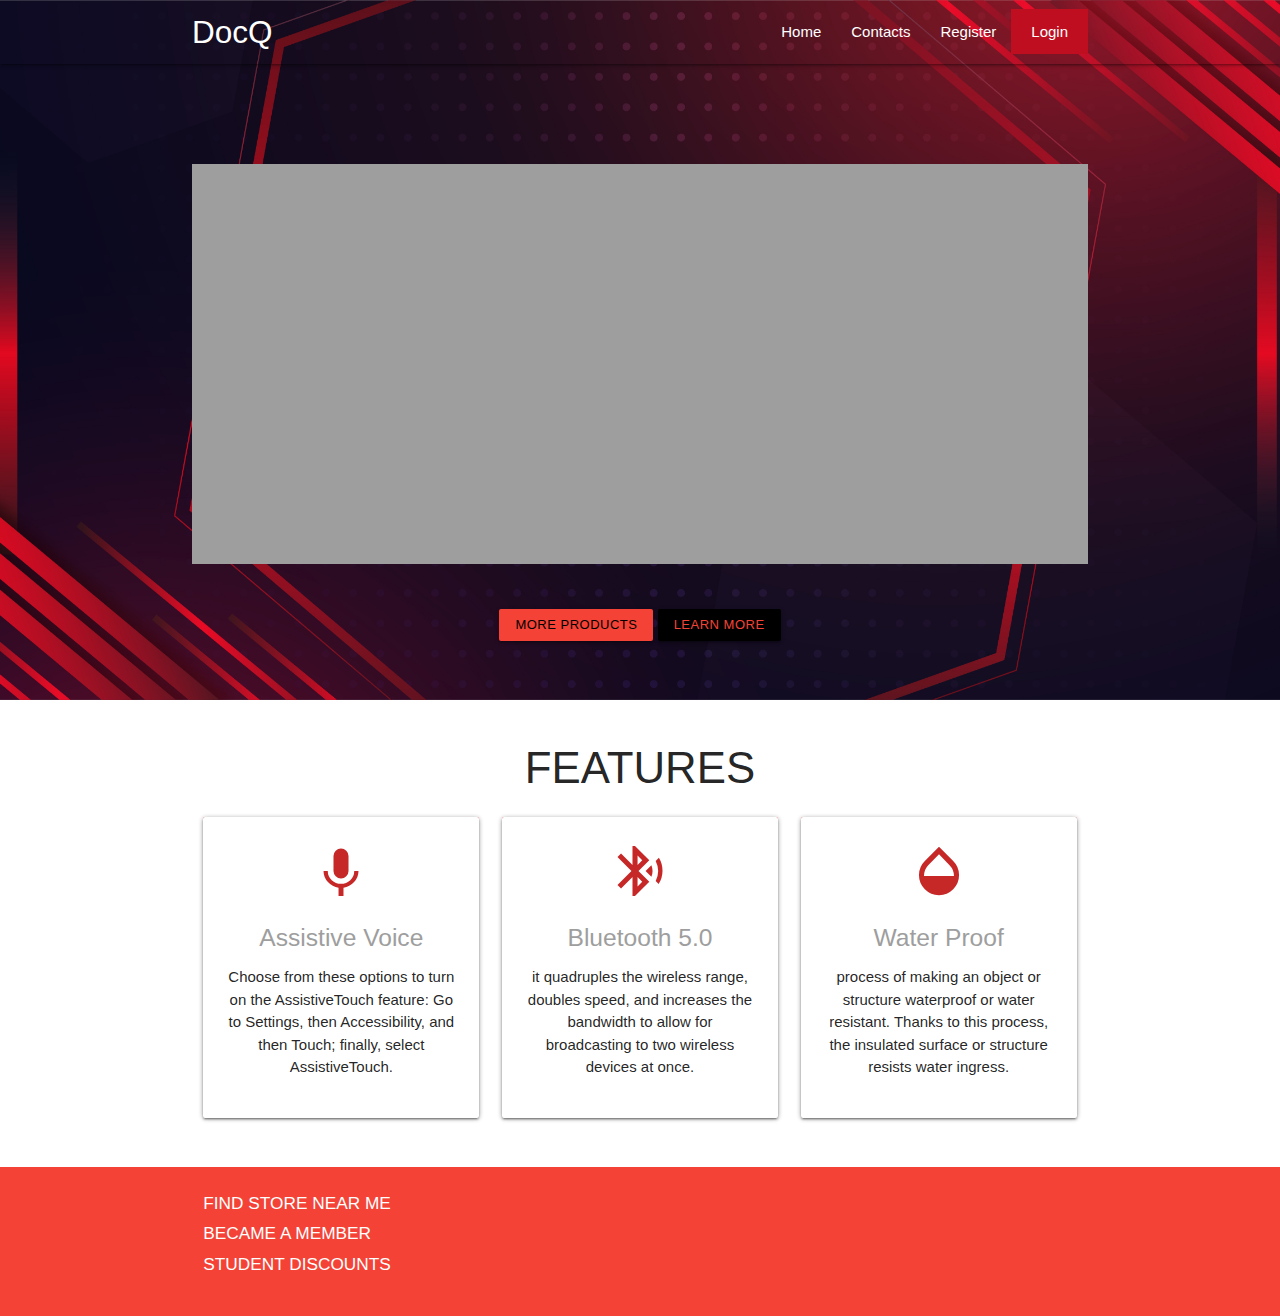
==== Index.html @ 306ac039 "Rename FLOATING NIG.html to Index.html" ====
<!DOCTYPE html>
<html lang="en">
<head>
    <meta charset="UTF-8">
    <meta http-equiv="X-UA-Compatible" content="IE=edge">
    <meta name="viewport" content="width=device-width, initial-scale=1.0">
    <!-- Icons -->
    <link href="https://fonts.googleapis.com/icon?family=Material+Icons" rel="stylesheet">
     <!-- Compiled and minified CSS -->
     <link rel="stylesheet" href="https://cdnjs.cloudflare.com/ajax/libs/materialize/1.0.0/css/materialize.min.css">
     <link rel="stylesheet" href="style.css">
     <link rel="stylesheet" href="script2.js">

    <title>DocQ Earbuds</title>
</head>
<body>
  <header class="main-header">
    <nav class="transparent">
      <div class="container">
        <div class="nav-wrapper">
          <a href="" class="brand-logo">DocQ</a>
          <a href="#" data-target="slide-out" class="sidenav-trigger"><i class="material-icons">menu</i></a>
          <ul class="right hide-on-med-and-down">
            <li><a href="#" class="collection-item">
              <a href="http://127.0.0.1:5500/NVAD.html">Home</a>
            </li>
            <li><a href="contacts.html">Contacts</a>
            </li>
            <li><a href="register.html">Register</a>
            </li> 
            <button onclick="document.getElementById('id01').style.display='block'" style="width:auto;">Login</button>

            <div id="id01" class="modal">
              
              <form class="modal-content animate" action="/action_page.php" method="post">
                <div class="imgcontainer">
                  <span onclick="document.getElementById('id01').style.display='none'" class="close" title="Close Modal">&times;</span>
                  <img src="../images/log.jpg" alt="Avatar" class="avatar">
                </div>
            
                <div class="container">
                  <label for="uname"><b>Username</b></label>
                  <input type="text" placeholder="Enter Username" name="uname" required>
            
                  <label for="psw"><b>Password</b></label>
                  <input type="password" placeholder="Enter Password" name="psw" required>
                    
                  <button type="submit">Login</button>
                g
                </div>
              </form>
            </div>
          </ul>
        </div>
      </div>
    </nav> 
          </ul>
        </div>
      </div>
    </nav> 
    <ul class="sidenav" id="slide-out">
      <li><a href="Index.html">Home</a>
      </li>
      <li><a href="contacts.html">Contacts</a>
      </li>
      <li><a href="register.html">Register</a>
      </li> 
      <button onclick="document.getElementById('id01').style.display='block'" style="width:auto;">Login</button>

      <div id="id01" class="modal">
        
        <form class="modal-content animate" action="/action_page.php" method="post">
          <div class="imgcontainer">
            <span onclick="document.getElementById('id01').style.display='none'" class="close" title="Close Modal">&times;</span>
            <img src="../images/log.jpg" alt="Avatar" class="avatar">
          </div>
      
          <div class="container">
            <label for="uname"><b>Username</b></label>
            <input type="text" placeholder="Enter Username" name="uname" required>
      
            <label for="psw"><b>Password</b></label>
            <input type="password" placeholder="Enter Password" name="psw" required>
              
            <button type="submit">Login</button>
          </div>
          <div class="container">
            <button type="button" onclick="document.getElementById('id01').style.display='none'" class="cancelbtn">Cancel</button>
            <span class="psw"><a href="#"> Forgot password?</a></span>
          </div>
        </form>
      </div>
    </ul>
  </div>
</div>
</nav> 
    </ul>
  </div>
</div>
</nav> 
    </ul>
<!-- Showcase of site -->
<div class="showcase container">
  <div class="row">
    <div class="cos 12 m10 offset-m1 center">
      <div class="slider">
        <ul class="slides">
          <li>
            <img src="../images/xxx.jpeg" alt=""> 
            <div class="caption center-align">
              <h3>WELCOME TO DOCQ</h3>
              <h4 class="light grey-text text-lighten-3">we're selling the most comfortable and affordable earbuds in the Philippines</h4>
            </div>
          </li>
          <li>
             <img src="../images/xts.jpeg" alt=""> 
            <div class="caption left-align">
              <h2 class="purple-text">Xts3 Earbuds</h2>
              <h4 class="purple-text text-light-3">Intelligent noise reduction and integrated audio circuit are adopted to improve the quality.</h4>
            </div>
          </li>
          <li>
            <img src="../images/bee2.jpg">
            <div class="caption right-align">
              <h2 class="yellow-text text-darken-2">V5.2 Earbuds</h2>
              <h4 class="light yellow-text text-darken-3">Good for gaming and user-friendly design. It also has sensory-free latency as low as 50ms of near-sensitive latency.</h4>
            </div>
          </li>
          <li>
            <img src="../images/zxc.jpg"> 
            <div class="caption center-align">
              <h2 class="white-text text-darken-2">Earbuds Mirror 9D</h2>
              <h4 class="white-text text-darken-3">Intelligent compatibility, Smart buttons, Easy to operate, can summon siri and android assistant to make life easier.</h4>
            </div>
          </li>
        </ul>
      </div>
         <br><br>
         <div class="center">
          <div class="card-action">
            <a href="#" class="collection-item">
              <a href="http://127.0.0.1:5500/asdad.html"
              class="btn btn-small red black-text">MORE PRODUCTS</a>
              <a href="solutions.html" class="btn btn-small black red-text">Learn more</a>
            </a>
          </div>

    </div>
  </div>
</div>
  </header>
  <!-- section -->
  <section class="section section-icons center">
    <div class="container">
      <div class="row">
        <h3>FEATURES</h3>
      <div class="col s12 m4">
        <div class="card small red">
        <div class="card-panel">
        <i class="material-icons medium red-text text-darken-3">keyboard_voice
        </i> 
        <h5 class="grey-text text-darken-5">Assistive Voice</h5>
        <p> Choose from these options to turn on the AssistiveTouch feature: Go to Settings, then Accessibility, and then Touch; finally, select AssistiveTouch. 

        </p>
      </div>
      </div>
    </div>
    <div class="col s12 m4">
      <div class="card small red">
      <div class="card-panel">
      <i class="material-icons medium red-text text-darken-3">bluetooth_searching
      </i> 
      <h5 class="grey-text text-darken-5">Bluetooth 5.0</h5>
      <p>  it quadruples the wireless range, doubles speed, and increases the bandwidth to allow for broadcasting to two wireless devices at once.

      </p>
    </div>
    </div>
  </div>
  <div class="col s12 m4">
    <div class="card small red">
    <div class="card-panel">
    <i class="material-icons medium red-text text-darken-3">opacity
    </i> 
    <h5 class="grey-text text-darken-5">Water Proof</h5>
    <p> process of making an object or structure waterproof or water resistant. Thanks to this process, the insulated surface or structure resists water ingress.</p>
  </div>
      </div>
    </div>
  </div>
</div>
  </section>
 <!-- section about -->
<section class="section section-about red darken-5">
  <div class="container">
    <div class="row">
      <div class="col s12 m6">
        <h6 class="grey-text text-darken-3">
          <span class="white-text text-darken-1">FIND STORE NEAR ME</span></h6>
        <h6 class="grey-text text-darken-3">
            <span class="white-text text-darken-1">BECAME A MEMBER</span></h6>
        <h6 class="white-text text-darken-3">STUDENT DISCOUNTS</h6>
      </div>
    </div>
  </div>
</section>

<!-- Jquery -->
<script src="https://code.jquery.com/jquery-3.6.1.min.js" 
integrity="sha256-o88AwQnZB+VDvE9tvIXrMQaPlFFSUTR+nldQm1LuPXQ="
crossorigin="anonymous"></script>
<!-- Compiled and minified JavaScript -->
<script src="https://cdnjs.cloudflare.com/ajax/libs/materialize/1.0.0/js/materialize.min.js"></script>

<script>
// Get the modal
var modal = document.getElementById('id01');

// When the user clicks anywhere outside of the modal, close it
window.onclick = function(event) {
    if (event.target == modal) {
        modal.style.display = "none";
    }
}
</script>

<script>
  $(document).ready(function(){
// carousel
  $('.sidenav').sidenav({
    edge: 'right'
  });
  });
  $(document).ready(function(){
    $('.slider').slider();
  });
   // Get the modal
var modal = document.getElementById('id01');

// When the user clicks anywhere outside of the modal, close it
window.onclick = function(event) {
  if (event.target == modal) {
    modal.style.display = "none";
  }
}     
</script>
</body>
</html>
---- style.css ----
.main-header {
    background: url(../images/bgc.jpg);
    min-height:700px ;
    background-size: cover;
    background-position: center;
    color: #fff;
}

.main-header .showcase { 
    padding-top: 100px;
}

#test {
    margin: 0;
    padding: 0;
    font-style: serif;
    box-sizing: border-box;

}
input[type=text], input[type=password] {
    width: 100%;
    padding: 12px 20px;
    margin: 8px 0;
    display: inline-block;
    border: 1px solid rgb(139, 5, 5);
    box-sizing: border-box;
  }
  
  /* Set a style for all buttons */
  button {
    background-color: #be0e20;
    color: white;
    padding: 14px 20px;
    margin: 8px 0;
    border: none;
    cursor: pointer;
    width: 100%;
  }
  
  button:hover {
    opacity: 0.8;
  }
  
  /* Extra styles for the cancel button */
  .cancelbtn {
    width: auto;
    padding: 10px 18px;
    background-color: #f44336;
  }
  
  /* Center the image and position the close button */
  .imgcontainer {
    text-align: center;
    margin: 24px 0 12px 0;
    position: relative;
  }
  
  img.avatar {
    width: 30%;
    border-radius: 20%;
  }
  
  span.psw {
    float: right;
    padding-top: 16px;
  }
  
  /* The Modal (background) */
  .modal {
    display: none; /* Hidden by default */
    position: fixed; /* Stay in place */
    z-index: 1; /* Sit on top */
    left: 0;
    top: 0;
    width: 100%; /* Full width */
    height: 100%; /* Full height */
    overflow: auto; /* Enable scroll if needed */
    background-color: rgb(122, 9, 9); /* Fallback color */
    background-color: rgba(216, 3, 3, 0.4); /* Black w/ opacity */
    padding-top: 225px;
  }
  
  /* Modal Content/Box */
  .modal-content {
    background-color: #b00c0c;
    margin: 5% auto 15% auto; /* 5% from the top, 15% from the bottom and centered */
    border: 1px solid #888;
    width: 50%; /* Could be more or less, depending on screen size */
  }
  
  /* The Close Button (x) */
  .close {
    position: absolute;
    right: 25px;
    top: 0;
    color: rgb(44, 40, 40);
    font-size: 50px;
    font-weight: bold;
  }
  
  .close:hover,
  .close:focus {
    color: red;
    cursor: pointer;
  }
  
  /* Add Zoom Animation */
  .animate {
    -webkit-animation: animatezoom 0.6s;
    animation: animatezoom 0.6s
  }
  
  @-webkit-keyframes animatezoom {
    from {-webkit-transform: scale(0)} 
    to {-webkit-transform: scale(1)}
  }
    
  @keyframes animatezoom {
    from {transform: scale(0)} 
    to {transform: scale(1)}
  }
  
  /* Change styles for span and cancel button on extra small screens */
  @media screen and (max-width: 400px) {
    span.psw {
       display: block;
       float: none;
    }
    .cancelbtn {
       width: 100%;
    }
  }
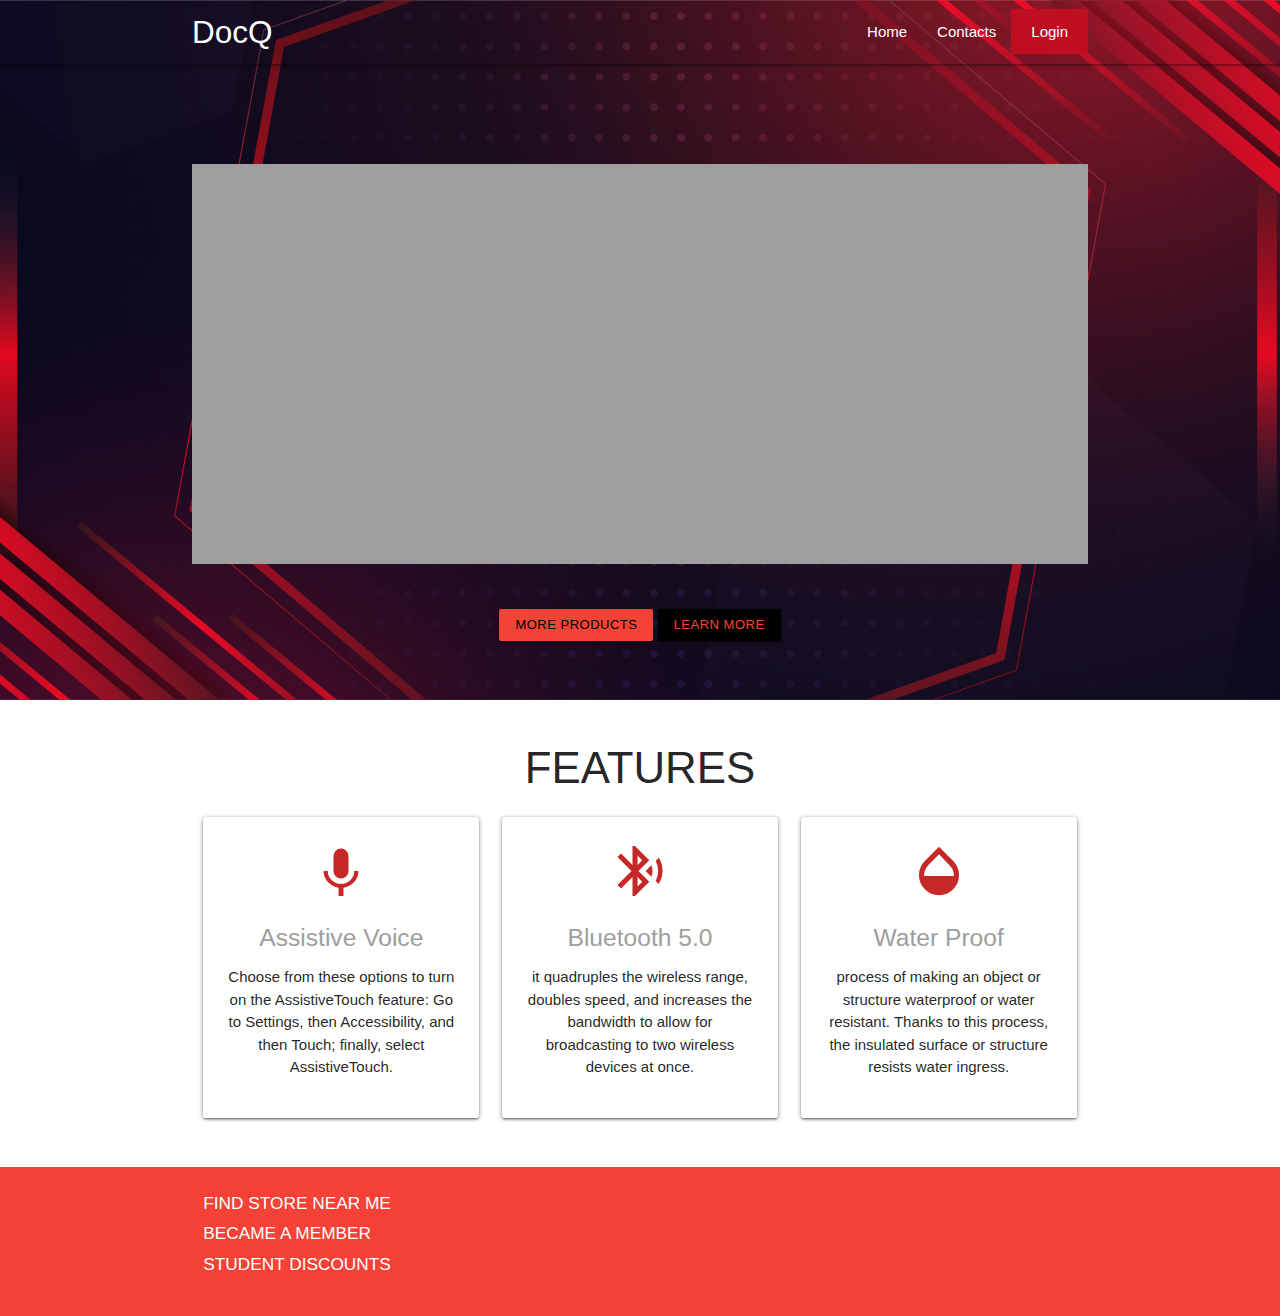
==== commit 659f7f6b: "Update Index.html" ====
--- a/Index.html
+++ b/Index.html
@@ -25,9 +25,7 @@
               <a href="http://127.0.0.1:5500/NVAD.html">Home</a>
             </li>
             <li><a href="contacts.html">Contacts</a>
-            </li>
-            <li><a href="register.html">Register</a>
-            </li> 
+              </li>
             <button onclick="document.getElementById('id01').style.display='block'" style="width:auto;">Login</button>
 
             <div id="id01" class="modal">
@@ -46,7 +44,7 @@
                   <input type="password" placeholder="Enter Password" name="psw" required>
                     
                   <button type="submit">Login</button>
-                g
+        
                 </div>
               </form>
             </div>
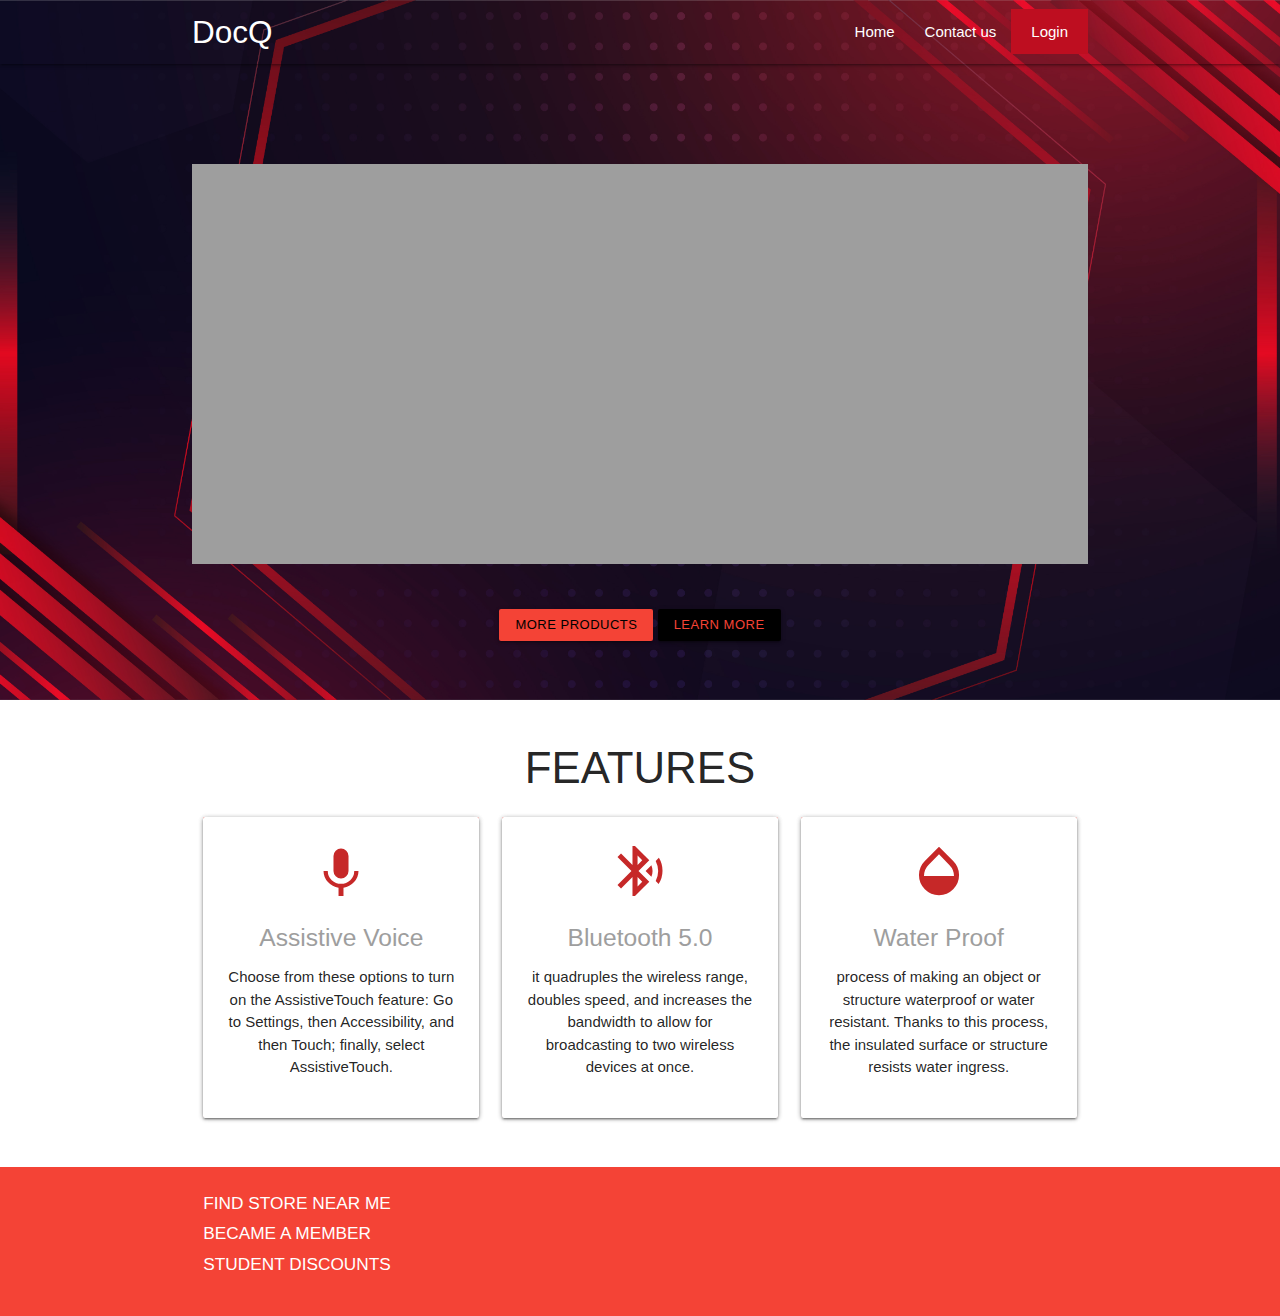
==== commit 89c05f1d: "Update Index.html" ====
--- a/Index.html
+++ b/Index.html
@@ -24,7 +24,8 @@
             <li><a href="#" class="collection-item">
               <a href="http://127.0.0.1:5500/NVAD.html">Home</a>
             </li>
-            <li><a href="contacts.html">Contacts</a>
+            <li><a href="#" class="collection-item">
+              <a href="http://127.0.0.1:5500/Mosh.html">Contact us</a>
               </li>
             <button onclick="document.getElementById('id01').style.display='block'" style="width:auto;">Login</button>
 
@@ -44,7 +45,8 @@
                   <input type="password" placeholder="Enter Password" name="psw" required>
                     
                   <button type="submit">Login</button>
-        
+                     <button type="button" onclick="document.getElementById('id01').style.display='none'" class="cancelbtn">Cancel</button>
+                      <span class="psw"><a href="#"> Forgot password?</a></span>
                 </div>
               </form>
             </div>
--- a/style.css
+++ b/style.css
@@ -129,4 +129,30 @@
     .cancelbtn {
        width: 100%;
     }
-  }+  }
+  }
+  input[type=text], select, textarea {
+    width: 100%; /* Full width */
+    padding: 12px; /* Some padding */ 
+    border: 1px solid #ccc; /* Gray border */
+    border-radius: 4px; /* Rounded borders */
+    box-sizing: border-box; /* Make sure that padding and width stays in place */
+    margin-top: 6px; /* Add a top margin */
+    margin-bottom: 16px; /* Bottom margin */
+    resize: vertical /* Allow the user to vertically resize the textarea (not horizontally) */
+  }
+  
+  /* Style the submit button with a specific background color etc */
+  input[type=submit] {
+    background-color: #9f1212;
+    color: white;
+    padding: 12px 20px;
+    border: none;
+    border-radius: 4px;
+    cursor: pointer;
+  }
+  
+  /* When moving the mouse over the submit button, add a darker green color */
+  input[type=submit]:hover {
+    background-color: #e0f0e1;
+  }
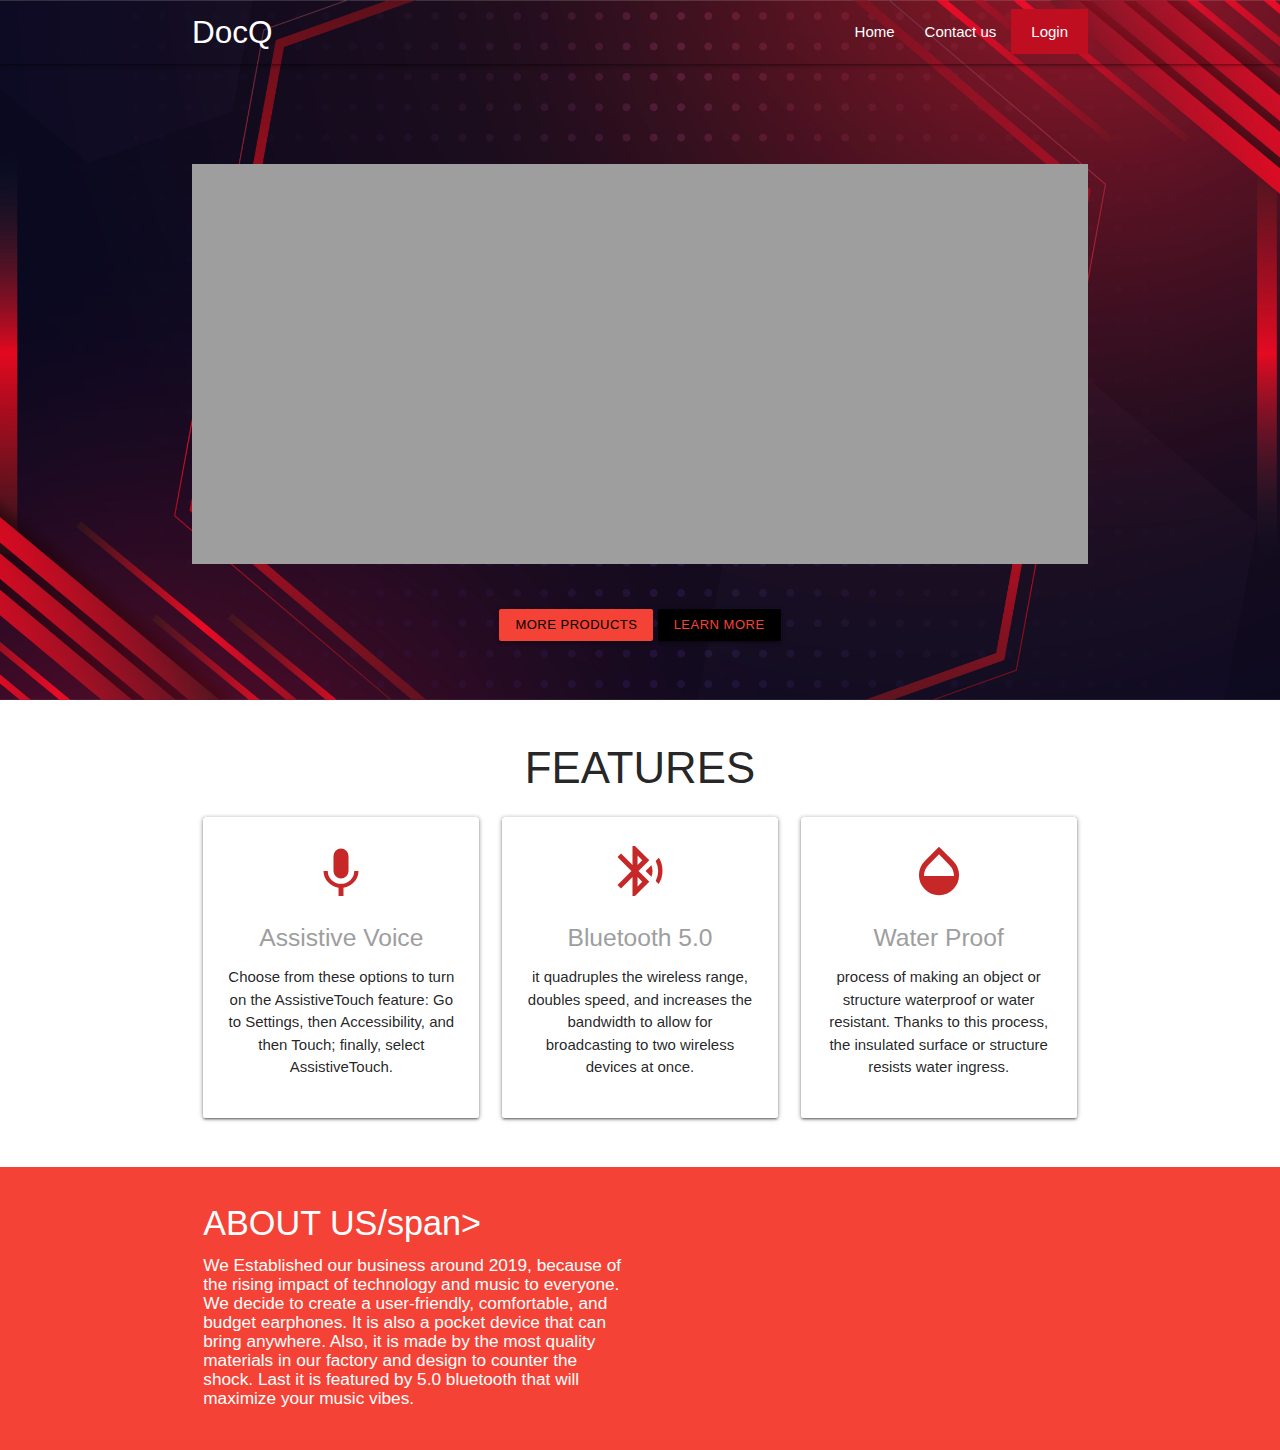
==== commit cd801efd: "Update Index.html" ====
--- a/Index.html
+++ b/Index.html
@@ -196,11 +196,11 @@
   <div class="container">
     <div class="row">
       <div class="col s12 m6">
+        <h4 class="grey-text text-darken-3">
+          <span class="white-text text-darken-1">ABOUT US/span></h4>
         <h6 class="grey-text text-darken-3">
-          <span class="white-text text-darken-1">FIND STORE NEAR ME</span></h6>
-        <h6 class="grey-text text-darken-3">
-            <span class="white-text text-darken-1">BECAME A MEMBER</span></h6>
-        <h6 class="white-text text-darken-3">STUDENT DISCOUNTS</h6>
+            <span class="white-text text-darken-1">We Established our business around 2019, because of the rising impact of technology and music to everyone. We decide to create a user-friendly, comfortable, and budget earphones. 
+              It is also a pocket device that can bring anywhere. Also, it is made by the most quality materials in our factory and design to counter the shock. Last it is featured by 5.0 bluetooth that will maximize your music vibes.</span></h6>
       </div>
     </div>
   </div>
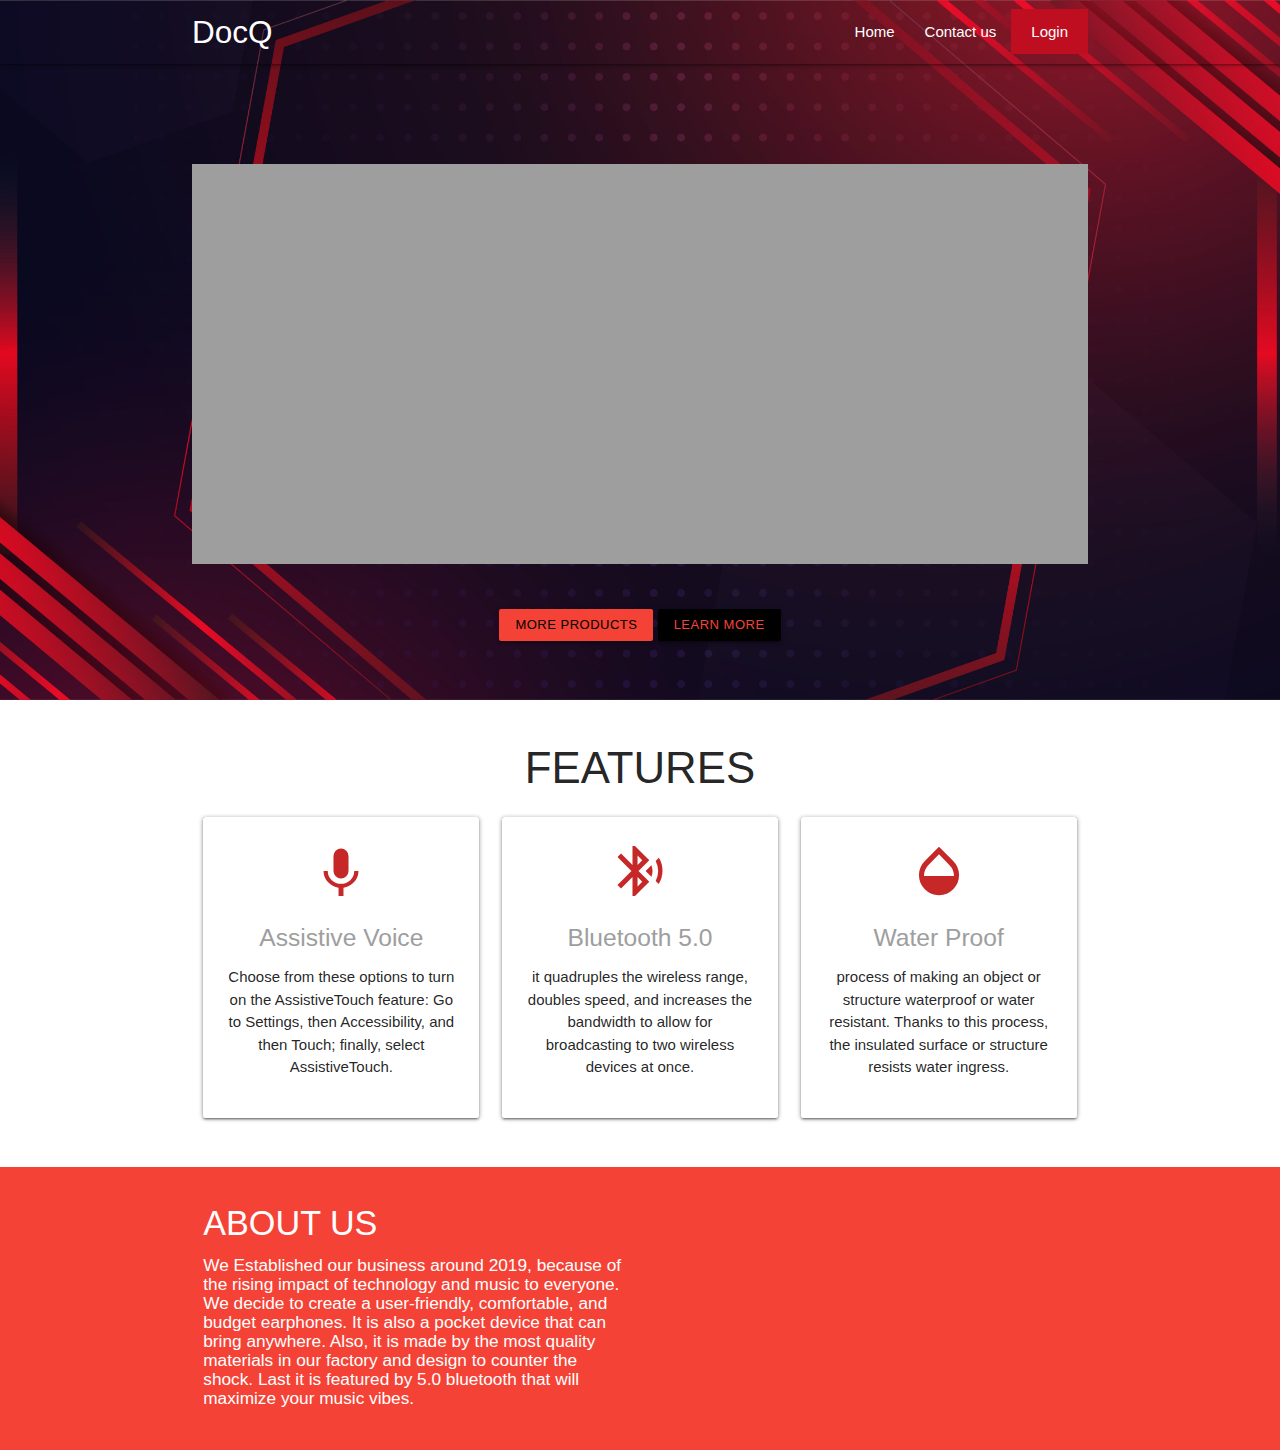
==== commit 363825ee: "Update Index.html" ====
--- a/Index.html
+++ b/Index.html
@@ -197,7 +197,7 @@
     <div class="row">
       <div class="col s12 m6">
         <h4 class="grey-text text-darken-3">
-          <span class="white-text text-darken-1">ABOUT US/span></h4>
+          <span class="white-text text-darken-1">ABOUT US</span></h4>
         <h6 class="grey-text text-darken-3">
             <span class="white-text text-darken-1">We Established our business around 2019, because of the rising impact of technology and music to everyone. We decide to create a user-friendly, comfortable, and budget earphones. 
               It is also a pocket device that can bring anywhere. Also, it is made by the most quality materials in our factory and design to counter the shock. Last it is featured by 5.0 bluetooth that will maximize your music vibes.</span></h6>
